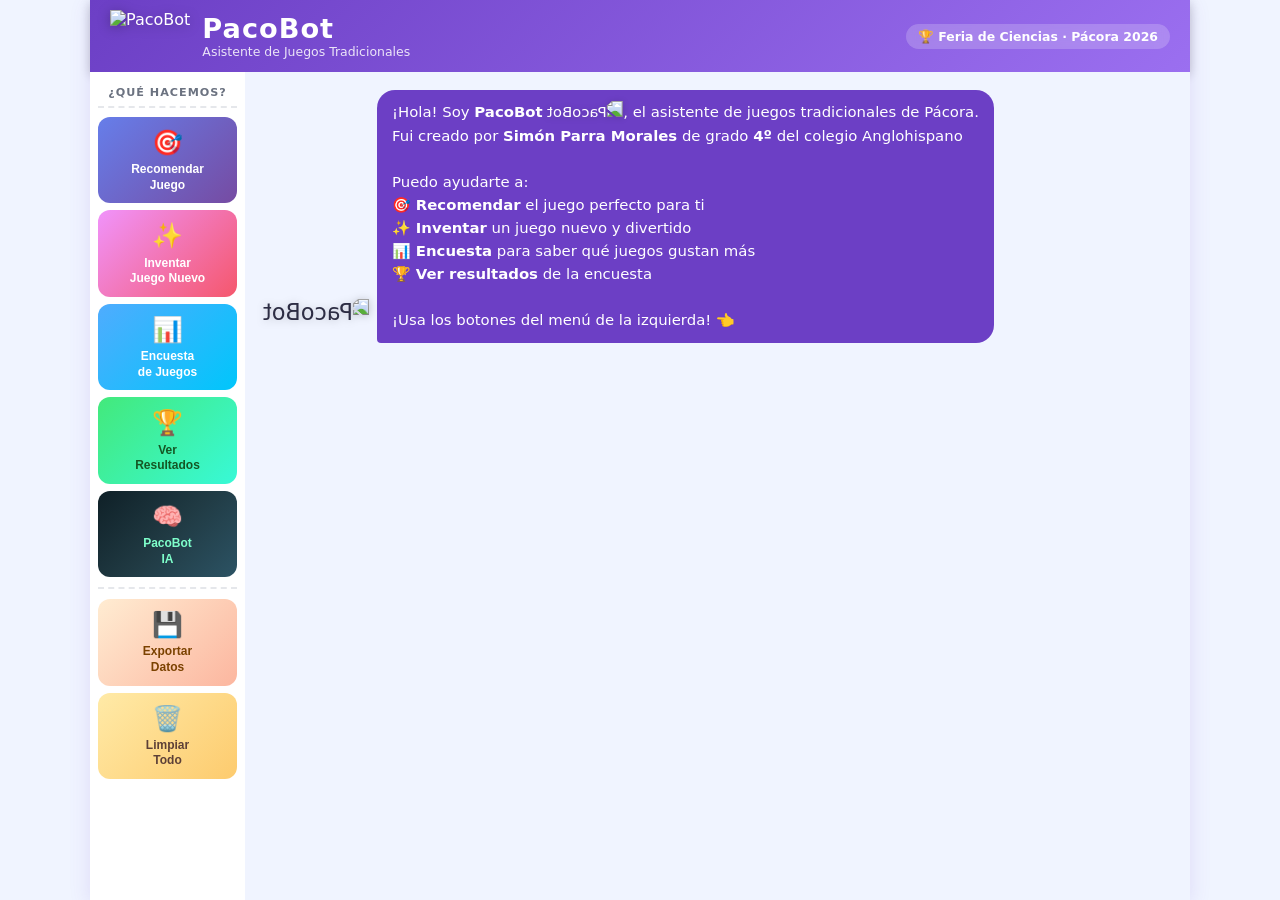
==== index.html @ 0f8eccf7 "Update PacoBot avatar and inline mascot images for enhanced visual appeal" ====
<!DOCTYPE html>
<html lang="es">
<head>
  <meta charset="UTF-8">
  <meta name="viewport" content="width=device-width, initial-scale=1.0">
  <title>PacoBot 🤖 — Juegos Tradicionales de Pácora</title>
  <link rel="stylesheet" href="style.css">
</head>
<body>

<div id="app">

  <!-- ── Header ──────────────────────────────────────────────── -->
  <header class="app-header">
    <div class="header-left">
      <img src="pacobot-mascot.png" class="bot-icon" alt="PacoBot">
      <div>
        <h1>PacoBot</h1>
        <p>Asistente de Juegos Tradicionales</p>
      </div>
    </div>
    <span class="header-badge">🏆 Feria de Ciencias · Pácora 2026</span>
  </header>

  <!-- ── Main layout ─────────────────────────────────────────── -->
  <div class="main-layout">

    <!-- ── Sidebar ─────────────────────────────────────────────── -->
    <aside class="sidebar">
      <h2>¿Qué hacemos?</h2>

      <button class="action-btn btn-rec" onclick="App.startRecommender()">
        <span class="btn-icon">🎯</span>
        <span class="btn-label">Recomendar&#10;Juego</span>
      </button>

      <button class="action-btn btn-gen" onclick="App.startGenerator()">
        <span class="btn-icon">✨</span>
        <span class="btn-label">Inventar&#10;Juego Nuevo</span>
      </button>

      <button class="action-btn btn-survey" onclick="App.startSurvey()">
        <span class="btn-icon">📊</span>
        <span class="btn-label">Encuesta&#10;de Juegos</span>
      </button>

      <button class="action-btn btn-res" onclick="App.showResults()">
        <span class="btn-icon">🏆</span>
        <span class="btn-label">Ver&#10;Resultados</span>
      </button>

      <button class="action-btn btn-ia" onclick="App.startIA()">
        <span class="btn-icon">🧠</span>
        <span class="btn-label">PacoBot&#10;IA</span>
      </button>

      <div class="sb-divider"></div>

      <button class="action-btn btn-exp" onclick="App.exportData()">
        <span class="btn-icon">💾</span>
        <span class="btn-label">Exportar&#10;Datos</span>
      </button>

      <button class="action-btn btn-clear" onclick="App.confirmClear()">
        <span class="btn-icon">🗑️</span>
        <span class="btn-label">Limpiar&#10;Todo</span>
      </button>
    </aside>

    <!-- ── Chat ─────────────────────────────────────────────────── -->
    <main class="chat-container">
      <div id="chat-messages"></div>
      <div id="quick-options"></div>
      <div id="input-form" class="hidden">
        <input type="text" id="text-input" placeholder="Escribe tu respuesta..." autocomplete="off">
        <button class="send-btn" onclick="App.submitTextInput()">📤 Enviar</button>
      </div>
    </main>

  </div><!-- end main-layout -->
</div><!-- end app -->

<!-- ── Modal: Clave API de Groq ─────────────────────────────── -->
<div id="ia-modal" class="modal hidden">
  <div class="modal-box">
    <h2>🧠 PacoBot IA</h2>
    <p class="ia-modal-desc">
      Para usar la IA necesitas una clave <strong>gratuita</strong> de Groq.<br>
      Se guarda solo en tu dispositivo, nunca en internet.
    </p>
    <ol class="ia-steps">
      <li>Entra a <strong>console.groq.com</strong></li>
      <li>Crea una cuenta gratis (con Google o correo)</li>
      <li>Ve a <em>API Keys → Create API Key</em></li>
      <li>Copia la clave y pégala abajo</li>
    </ol>
    <div class="form-group" style="margin-top:14px">
      <label>🔑 Tu clave de Groq (empieza con gsk_…)</label>
      <input type="password" id="ia-key-input" placeholder="gsk_xxxxxxxxxxxxxxxxxxxx"
             style="width:100%;padding:10px 13px;border:2px solid var(--border);border-radius:10px;font-size:0.95rem;outline:none;margin-top:4px">
      <p id="ia-key-error" style="color:var(--danger);font-size:0.8rem;margin-top:4px;min-height:18px"></p>
    </div>
    <div class="modal-btns">
      <button class="btn-do"     onclick="App.saveAPIKey()">✅ Guardar y continuar</button>
      <button class="btn-cancel" onclick="App.closeIAModal()">Cancelar</button>
    </div>
    <p class="ia-modal-note">¿Ya tienes una clave guardada?
      <button onclick="App.clearAPIKey()" style="background:none;border:none;color:var(--danger);cursor:pointer;font-size:0.8rem;text-decoration:underline">
        Borrarla
      </button>
    </p>
  </div>
</div>

<!-- ── Modal: Generador de juegos ───────────────────────────── -->
<div id="gen-modal" class="modal hidden">
  <div class="modal-box">
    <h2>✨ Inventor de Juegos</h2>

    <div class="form-group">
      <label>👥 ¿Cuántos jugadores?</label>
      <select id="gen-players">
        <option value="2">2 jugadores</option>
        <option value="3">3 jugadores</option>
        <option value="4" selected>4–5 jugadores</option>
        <option value="6">6–8 jugadores</option>
        <option value="10">9 o más jugadores</option>
      </select>
    </div>

    <div class="form-group">
      <label>🎒 ¿Qué materiales hay?</label>
      <select id="gen-material">
        <option value="none">Nada (solo el cuerpo)</option>
        <option value="ball">Una pelota</option>
        <option value="rope">Una cuerda</option>
        <option value="chalk">Tiza</option>
        <option value="mixed">Varios objetos</option>
      </select>
    </div>

    <div class="form-group">
      <label>📍 ¿Dónde van a jugar?</label>
      <select id="gen-space">
        <option value="indoor">Dentro de casa</option>
        <option value="small">Patio pequeño</option>
        <option value="medium" selected>Patio mediano</option>
        <option value="large">Parque o cancha</option>
      </select>
    </div>

    <div class="modal-btns">
      <button class="btn-do"     onclick="App.generateGame()">🎲 ¡Inventar Juego!</button>
      <button class="btn-cancel" onclick="App.closeModal()">Cancelar</button>
    </div>
  </div>
</div>

<script src="db.js"></script>
<script src="app.js"></script>

</body>
</html>
---- style.css ----
/* style.css — PacoBot: diseño amigable para niños */

/* ── Reset & Variables ─────────────────────────────────────── */
*, *::before, *::after { box-sizing: border-box; margin: 0; padding: 0; }

:root {
  --purple:     #6c3fc5;
  --purple-lt:  #9b6ff0;
  --orange:     #f7941d;
  --green:      #27ae60;
  --danger:     #e74c3c;
  --bg:         #f0f4ff;
  --white:      #ffffff;
  --text:       #2d2d44;
  --text-muted: #6b7280;
  --border:     #e5e7eb;
  --shadow:     0 4px 20px rgba(108,63,197,.14);
  --radius:     16px;
}

body {
  font-family: 'Segoe UI', system-ui, -apple-system, sans-serif;
  background: var(--bg);
  color: var(--text);
  min-height: 100vh;
}

/* ── Layout principal ──────────────────────────────────────── */
#app {
  display: flex;
  flex-direction: column;
  height: 100vh;
  max-width: 1100px;
  margin: 0 auto;
  box-shadow: var(--shadow);
}

/* ── Header ────────────────────────────────────────────────── */
.app-header {
  background: linear-gradient(135deg, var(--purple) 0%, var(--purple-lt) 100%);
  color: #fff;
  padding: 10px 20px;
  display: flex;
  align-items: center;
  justify-content: space-between;
  flex-shrink: 0;
  box-shadow: 0 3px 10px rgba(0,0,0,.2);
}

.header-left { display: flex; align-items: center; gap: 12px; }

.bot-icon {
  height: 52px;
  width: auto;
  animation: float 3s ease-in-out infinite;
  display: block;
  filter: drop-shadow(0 2px 6px rgba(0,0,0,.25));
}
@keyframes float {
  0%, 100% { transform: translateY(0); }
  50%       { transform: translateY(-6px); }
}

.app-header h1  { font-size: 1.7rem; font-weight: 800; letter-spacing: 1px; }
.app-header p   { font-size: 0.78rem; opacity: .85; }

.header-badge {
  background: rgba(255,255,255,.2);
  padding: 5px 12px;
  border-radius: 20px;
  font-size: 0.78rem;
  font-weight: 600;
  backdrop-filter: blur(4px);
}

/* ── Main layout ───────────────────────────────────────────── */
.main-layout {
  display: flex;
  flex: 1;
  overflow: hidden;
}

/* ── Sidebar ───────────────────────────────────────────────── */
.sidebar {
  width: 155px;
  min-width: 155px;
  background: #fff;
  padding: 14px 8px;
  display: flex;
  flex-direction: column;
  gap: 7px;
  box-shadow: 2px 0 8px rgba(0,0,0,.06);
  overflow-y: auto;
  flex-shrink: 0;
}

.sidebar h2 {
  font-size: 0.7rem;
  text-transform: uppercase;
  letter-spacing: 1px;
  color: var(--text-muted);
  text-align: center;
  padding-bottom: 7px;
  border-bottom: 2px dashed var(--border);
  margin-bottom: 2px;
}

.sb-divider { border-top: 2px dashed var(--border); margin: 3px 0; }

.action-btn {
  width: 100%;
  padding: 10px 5px;
  border: none;
  border-radius: 12px;
  cursor: pointer;
  font-weight: 700;
  font-size: 0.75rem;
  display: flex;
  flex-direction: column;
  align-items: center;
  gap: 3px;
  transition: transform .15s, box-shadow .15s, filter .15s;
  text-align: center;
  line-height: 1.3;
  color: #fff;
}
.action-btn:hover  { transform: translateY(-2px); box-shadow: 0 5px 14px rgba(0,0,0,.18); filter: brightness(1.06); }
.action-btn:active { transform: translateY(0); }

.btn-icon  { font-size: 1.55rem; }
.btn-label { white-space: pre-line; }

.btn-rec    { background: linear-gradient(135deg, #667eea, #764ba2); }
.btn-gen    { background: linear-gradient(135deg, #f093fb, #f5576c); }
.btn-survey { background: linear-gradient(135deg, #4facfe, #00c6fb); }
.btn-res    { background: linear-gradient(135deg, #43e97b, #38f9d7); color: #155724; }
.btn-ia     { background: linear-gradient(135deg, #0f2027, #203a43, #2c5364); color: #7fffcb; }
.btn-exp    { background: linear-gradient(135deg, #ffecd2, #fcb69f); color: #7b4200; }
.btn-clear  { background: linear-gradient(135deg, #ffeaa7, #fdcb6e); color: #5d4037; }

/* ── Chat container ─────────────────────────────────────────── */
.chat-container {
  flex: 1;
  display: flex;
  flex-direction: column;
  overflow: hidden;
  background: var(--bg);
}

#chat-messages {
  flex: 1;
  overflow-y: auto;
  padding: 18px 18px 8px;
  display: flex;
  flex-direction: column;
  gap: 10px;
  scroll-behavior: smooth;
}

/* ── Mensajes ───────────────────────────────────────────────── */
.message {
  display: flex;
  align-items: flex-end;
  gap: 8px;
  max-width: 88%;
  animation: slideUp .3s ease;
}
@keyframes slideUp {
  from { opacity: 0; transform: translateY(10px); }
  to   { opacity: 1; transform: translateY(0); }
}

.message.bot  { align-self: flex-start; }
.message.user { align-self: flex-end; flex-direction: row-reverse; }

.msg-avatar {
  font-size: 1.4rem; /* fallback emoji */
  min-width: 36px;
}

/* Mascota en avatar de chat — espejo para que mire los mensajes */
img.bot-avatar {
  height: 44px;
  width: auto;
  transform: scaleX(-1);        /* espejo horizontal */
  filter: drop-shadow(0 1px 4px rgba(0,0,0,.2));
  align-self: flex-end;         /* ancla en la base del bubble */
  flex-shrink: 0;
}

/* Mascota inline dentro del texto del bubble */
.inline-mascot {
  height: 1.6em;
  width: auto;
  vertical-align: middle;
  transform: scaleX(-1);
  filter: drop-shadow(0 1px 3px rgba(0,0,0,.15));
}

.msg-bubble {
  padding: 11px 15px;
  border-radius: 18px;
  line-height: 1.55;
  font-size: 0.93rem;
}

.message.bot  .msg-bubble { background: var(--purple); color: #fff; border-bottom-left-radius: 4px; }
.message.user .msg-bubble { background: var(--orange);  color: #fff; border-bottom-right-radius: 4px; }

/* tarjeta de resultado */
.result-card .msg-bubble {
  background: #fff !important;
  color: var(--text) !important;
  border: 2.5px solid var(--purple);
  box-shadow: var(--shadow);
  padding: 14px 16px;
  max-width: 480px;
}

/* ── Typing dots ────────────────────────────────────────────── */
.dots { display: flex; gap: 4px; padding: 2px 0; }
.dots span {
  width: 7px; height: 7px;
  background: rgba(255,255,255,.75);
  border-radius: 50%;
  animation: bounce 1.3s ease-in-out infinite;
}
.dots span:nth-child(2) { animation-delay: .2s; }
.dots span:nth-child(3) { animation-delay: .4s; }
@keyframes bounce {
  0%, 100% { transform: translateY(0); opacity: .5; }
  50%       { transform: translateY(-6px); opacity: 1; }
}

/* ── Quick options ──────────────────────────────────────────── */
#quick-options {
  display: flex;
  flex-wrap: wrap;
  gap: 7px;
  padding: 6px 18px 10px;
}

.option-btn {
  padding: 9px 15px;
  background: #fff;
  border: 2px solid var(--purple);
  border-radius: 25px;
  color: var(--purple);
  font-weight: 700;
  font-size: 0.88rem;
  cursor: pointer;
  transition: all .18s;
}
.option-btn:hover {
  background: var(--purple);
  color: #fff;
  transform: translateY(-2px);
  box-shadow: 0 4px 12px rgba(108,63,197,.3);
}

/* ── Input form ─────────────────────────────────────────────── */
#input-form {
  display: flex;
  gap: 8px;
  padding: 10px 18px 12px;
  background: #fff;
  border-top: 2px solid var(--border);
}
#input-form.hidden { display: none; }

#text-input {
  flex: 1;
  padding: 11px 16px;
  border: 2px solid var(--border);
  border-radius: 25px;
  font-size: 0.95rem;
  outline: none;
  transition: border-color .2s;
}
#text-input:focus { border-color: var(--purple); }

.send-btn {
  padding: 11px 18px;
  background: var(--purple);
  color: #fff;
  border: none;
  border-radius: 25px;
  font-size: 0.88rem;
  font-weight: 700;
  cursor: pointer;
  transition: all .18s;
  white-space: nowrap;
}
.send-btn:hover { background: var(--purple-lt); transform: translateY(-2px); }

/* ── Modal generador ────────────────────────────────────────── */
.modal {
  position: fixed;
  inset: 0;
  background: rgba(0,0,0,.5);
  display: flex;
  align-items: center;
  justify-content: center;
  z-index: 200;
  animation: fadeIn .2s ease;
}
.modal.hidden { display: none; }
@keyframes fadeIn { from { opacity: 0; } to { opacity: 1; } }

.modal-box {
  background: #fff;
  border-radius: 20px;
  padding: 26px;
  width: 90%;
  max-width: 420px;
  box-shadow: 0 20px 60px rgba(0,0,0,.3);
  animation: scaleIn .25s ease;
}
@keyframes scaleIn {
  from { transform: scale(.9); opacity: 0; }
  to   { transform: scale(1);  opacity: 1; }
}

.modal-box h2 { color: var(--purple); font-size: 1.35rem; margin-bottom: 18px; }

.form-group { margin-bottom: 14px; }
.form-group label {
  display: block;
  font-weight: 600;
  font-size: 0.9rem;
  margin-bottom: 5px;
}
.form-group select {
  width: 100%;
  padding: 9px 13px;
  border: 2px solid var(--border);
  border-radius: 10px;
  font-size: 0.95rem;
  outline: none;
  cursor: pointer;
  background: #f9fafb;
  transition: border-color .2s;
}
.form-group select:focus { border-color: var(--purple); }

.modal-btns { display: flex; gap: 10px; margin-top: 18px; }

.btn-do {
  flex: 1;
  padding: 12px;
  background: linear-gradient(135deg, var(--purple), var(--purple-lt));
  color: #fff;
  border: none;
  border-radius: 12px;
  font-size: 1rem;
  font-weight: 700;
  cursor: pointer;
  transition: all .18s;
}
.btn-do:hover { transform: translateY(-2px); box-shadow: 0 6px 20px rgba(108,63,197,.4); }

.btn-cancel {
  padding: 12px 18px;
  background: #f3f4f6;
  border: none;
  border-radius: 12px;
  font-size: 0.95rem;
  cursor: pointer;
  transition: background .18s;
}
.btn-cancel:hover { background: var(--border); }

/* ── Modal API key: estilos extras ─────────────────────────── */
.ia-modal-desc {
  font-size: 0.88rem;
  color: var(--text-muted);
  margin-bottom: 12px;
  line-height: 1.5;
}
.ia-steps {
  font-size: 0.85rem;
  padding-left: 18px;
  display: flex;
  flex-direction: column;
  gap: 4px;
  background: #f8f9ff;
  border-radius: 10px;
  padding: 10px 10px 10px 28px;
  border-left: 3px solid var(--purple);
}
.ia-modal-note {
  margin-top: 12px;
  font-size: 0.78rem;
  color: var(--text-muted);
  text-align: center;
}

/* ── Tarjeta: recomendación ─────────────────────────────────── */
.result-inner { padding: 4px; }
.result-inner h3 { color: var(--purple); font-size: 1.1rem; margin-bottom: 8px; line-height: 1.35; }
.game-emoji-big { font-size: 2.8rem; text-align: center; display: block; margin-bottom: 6px; }
.result-inner p  { font-size: 0.88rem; margin: 6px 0; line-height: 1.5; }
.detail-row {
  display: flex; gap: 6px; align-items: flex-start;
  padding: 4px 0; border-bottom: 1px solid #f0f0f0;
  font-size: 0.85rem;
}
.why-text { margin-top: 8px !important; font-size: 0.86rem !important; color: #555; }

/* ── Tarjeta: juego generado ────────────────────────────────── */
.gen-card {
  background: linear-gradient(135deg, #fff9e6, #fff3cc);
  border: 2px solid var(--orange);
  border-radius: 14px;
  padding: 14px;
}
.gen-title { font-size: 1.1rem; font-weight: 800; color: #c65d00; margin-bottom: 4px; }
.gen-meta  { font-size: 0.78rem; color: #777; margin-bottom: 8px; }
.gen-obj   { font-size: 0.85rem; margin-bottom: 8px; }
.gen-rules-label { font-size: 0.85rem; margin-bottom: 6px; }
.rule-step {
  display: flex; gap: 8px; align-items: flex-start;
  margin: 5px 0; font-size: 0.84rem;
}
.rule-num {
  min-width: 22px; height: 22px;
  background: var(--orange); color: #fff;
  border-radius: 50%;
  display: flex; align-items: center; justify-content: center;
  font-weight: 700; font-size: 0.75rem; flex-shrink: 0;
}
.gen-footer { margin-top: 10px; font-size: 0.78rem; color: #888; font-style: italic; text-align: center; }

/* ── Resultados de encuesta ─────────────────────────────────── */
.survey-res { font-size: 0.88rem; }
.res-title  { font-size: 1rem; font-weight: 800; color: var(--purple); margin-bottom: 2px; }
.res-sub    { font-size: 0.78rem; color: var(--text-muted); margin-bottom: 8px; }
.popular    { background: #fef9c3; border-radius: 8px; padding: 6px 10px; margin-bottom: 10px; font-size: 0.88rem; }
.res-section { margin: 8px 0 5px; font-size: 0.85rem; }

.bar-row    { display: flex; align-items: center; gap: 6px; margin: 4px 0; }
.bar-label  { min-width: 140px; font-size: 0.78rem; font-weight: 600; flex-shrink: 0; }
.bar-track  { flex: 1; background: #f0f0f0; border-radius: 8px; height: 20px; overflow: hidden; }
.bar-fill   {
  height: 100%;
  background: linear-gradient(90deg, var(--purple), var(--purple-lt));
  border-radius: 8px;
  min-width: 24px;
  display: flex; align-items: center; justify-content: flex-end;
  padding-right: 6px;
  color: #fff; font-size: 0.73rem; font-weight: 700;
  transition: width .5s ease;
}

.word-cloud { display: flex; flex-wrap: wrap; gap: 6px; margin-top: 6px; }
.wtag {
  padding: 4px 10px;
  border-radius: 20px;
  font-weight: 700;
  font-size: 0.82rem;
  color: #fff;
}
.wtag.r1 { background: var(--orange); font-size: 1rem; }
.wtag.r2 { background: var(--purple); font-size: 0.9rem; }
.wtag.r3 { background: var(--green); }

/* ── Scrollbar ──────────────────────────────────────────────── */
#chat-messages::-webkit-scrollbar { width: 5px; }
#chat-messages::-webkit-scrollbar-track { background: transparent; }
#chat-messages::-webkit-scrollbar-thumb { background: #c4b5f5; border-radius: 5px; }

/* ════════════════════════════════════════════════════════════
   MÓVIL  ≤ 640px
   El sidebar lateral se transforma en barra de nav inferior
   ════════════════════════════════════════════════════════════ */
@media (max-width: 640px) {

  /* Viewport dinámico: respeta la barra del navegador en iPhone */
  #app { height: 100dvh; }

  /* ── Header compacto ── */
  .app-header   { padding: 8px 14px; }
  .bot-icon     { height: 38px; }
  .app-header h1 { font-size: 1.25rem; }
  .app-header p  { display: none; }
  .header-badge  { font-size: 0.65rem; padding: 4px 8px; white-space: nowrap; }

  /* ── Layout: columna invertida (chat arriba, nav abajo) ── */
  .main-layout {
    flex-direction: column-reverse;  /* nav queda al fondo */
  }

  /* ── Sidebar → barra de nav inferior ── */
  .sidebar {
    width: 100%;
    min-width: unset;
    height: auto;
    flex-direction: row;
    overflow-x: auto;
    overflow-y: hidden;
    padding: 8px 10px calc(8px + env(safe-area-inset-bottom));  /* iPhone home bar */
    gap: 7px;
    box-shadow: 0 -3px 12px rgba(0,0,0,.1);
    border-top: 1px solid var(--border);
    /* quita el scroll horizontal visible */
    scrollbar-width: none;
  }
  .sidebar::-webkit-scrollbar { display: none; }

  /* Ocultar título y divisor en móvil */
  .sidebar h2  { display: none; }
  .sb-divider  { width: 1px; min-width: 1px; height: 40px; background: var(--border); margin: 0 2px; }

  /* Botones de nav: compactos pero tocables (mínimo 44px) */
  .action-btn {
    min-width: 62px;
    max-width: 72px;
    padding: 8px 4px 6px;
    font-size: 0.62rem;
    border-radius: 12px;
    flex-shrink: 0;
    flex: 1;
  }
  .btn-icon  { font-size: 1.4rem; }
  .btn-label { white-space: pre-line; }

  /* ── Chat: ocupa todo el ancho ── */
  .chat-container { flex: 1; min-height: 0; }

  #chat-messages { padding: 12px 12px 6px; }

  /* Mensajes más anchos en pantalla pequeña */
  .message          { max-width: 96%; }
  .msg-avatar       { font-size: 1.2rem; min-width: 26px; }
  img.bot-avatar    { height: 34px; }
  .msg-bubble       { font-size: 0.9rem; padding: 10px 13px; }

  /* Tarjeta resultado: sin límite de ancho */
  .result-card .msg-bubble { max-width: none; }

  /* ── Opciones de respuesta: más grandes para dedos ── */
  #quick-options { padding: 6px 12px 8px; gap: 8px; }
  .option-btn    { padding: 11px 14px; font-size: 0.9rem; min-height: 44px; }

  /* ── Input: font-size 16px evita el zoom automático de iOS ── */
  #input-form  { padding: 8px 12px 10px; }
  #text-input  { font-size: 1rem; padding: 10px 14px; }
  .send-btn    { padding: 10px 14px; font-size: 0.85rem; }

  /* ── Modal: casi pantalla completa ── */
  .modal { align-items: flex-end; }   /* sube desde abajo */
  .modal-box {
    width: 100%;
    max-width: 100%;
    border-radius: 20px 20px 0 0;
    padding: 22px 18px calc(18px + env(safe-area-inset-bottom));
    animation: slideUp .3s ease;
  }
  @keyframes slideUp {
    from { transform: translateY(100%); opacity: 0; }
    to   { transform: translateY(0);    opacity: 1; }
  }

  /* ── Barras de encuesta: etiqueta más corta ── */
  .bar-label { min-width: 105px; font-size: 0.72rem; }

  /* ── Tarjeta generador: padding reducido ── */
  .gen-card { padding: 12px; }
  .rule-step { font-size: 0.82rem; }
}
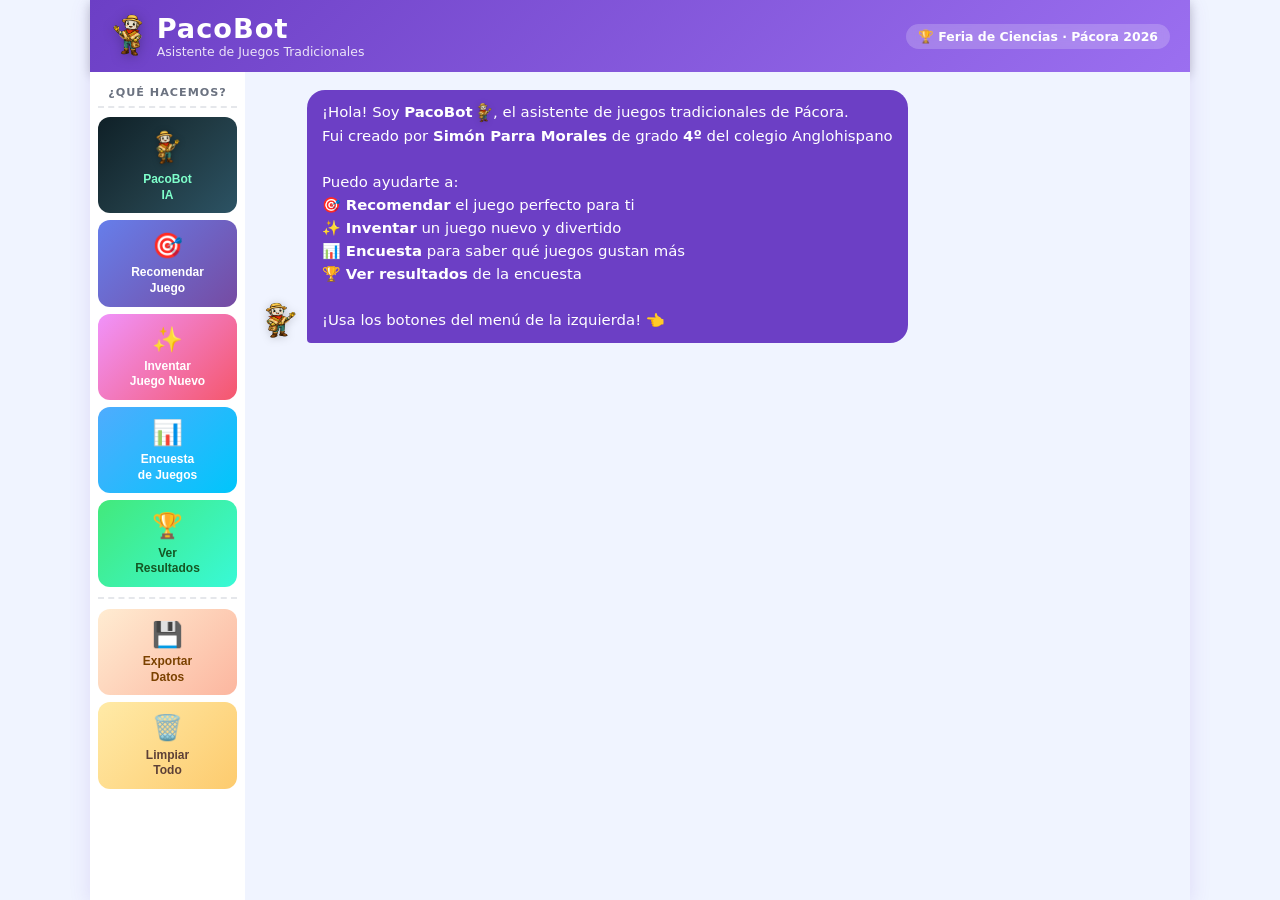
==== commit 0f0cf645: "Add PacoBot IA button with updated styling and image" ====
--- a/index.html
+++ b/index.html
@@ -29,6 +29,11 @@
     <aside class="sidebar">
       <h2>¿Qué hacemos?</h2>
 
+      <button class="action-btn btn-ia" onclick="App.startIA()">
+        <img src="pacobot-mascot.png" class="btn-ia-img" alt="PacoBot">
+        <span class="btn-label">PacoBot&#10;IA</span>
+      </button>
+
       <button class="action-btn btn-rec" onclick="App.startRecommender()">
         <span class="btn-icon">🎯</span>
         <span class="btn-label">Recomendar&#10;Juego</span>
@@ -47,11 +52,6 @@
       <button class="action-btn btn-res" onclick="App.showResults()">
         <span class="btn-icon">🏆</span>
         <span class="btn-label">Ver&#10;Resultados</span>
-      </button>
-
-      <button class="action-btn btn-ia" onclick="App.startIA()">
-        <span class="btn-icon">🧠</span>
-        <span class="btn-label">PacoBot&#10;IA</span>
       </button>
 
       <div class="sb-divider"></div>
--- a/style.css
+++ b/style.css
@@ -135,6 +135,13 @@
 .btn-survey { background: linear-gradient(135deg, #4facfe, #00c6fb); }
 .btn-res    { background: linear-gradient(135deg, #43e97b, #38f9d7); color: #155724; }
 .btn-ia     { background: linear-gradient(135deg, #0f2027, #203a43, #2c5364); color: #7fffcb; }
+
+.btn-ia-img {
+  height: 42px;
+  width: auto;
+  transform: scaleX(-1);
+  filter: drop-shadow(0 1px 3px rgba(0,0,0,.3));
+}
 .btn-exp    { background: linear-gradient(135deg, #ffecd2, #fcb69f); color: #7b4200; }
 .btn-clear  { background: linear-gradient(135deg, #ffeaa7, #fdcb6e); color: #5d4037; }
 
@@ -533,6 +540,7 @@
   .message          { max-width: 96%; }
   .msg-avatar       { font-size: 1.2rem; min-width: 26px; }
   img.bot-avatar    { height: 34px; }
+  .btn-ia-img       { height: 32px; }
   .msg-bubble       { font-size: 0.9rem; padding: 10px 13px; }
 
   /* Tarjeta resultado: sin límite de ancho */
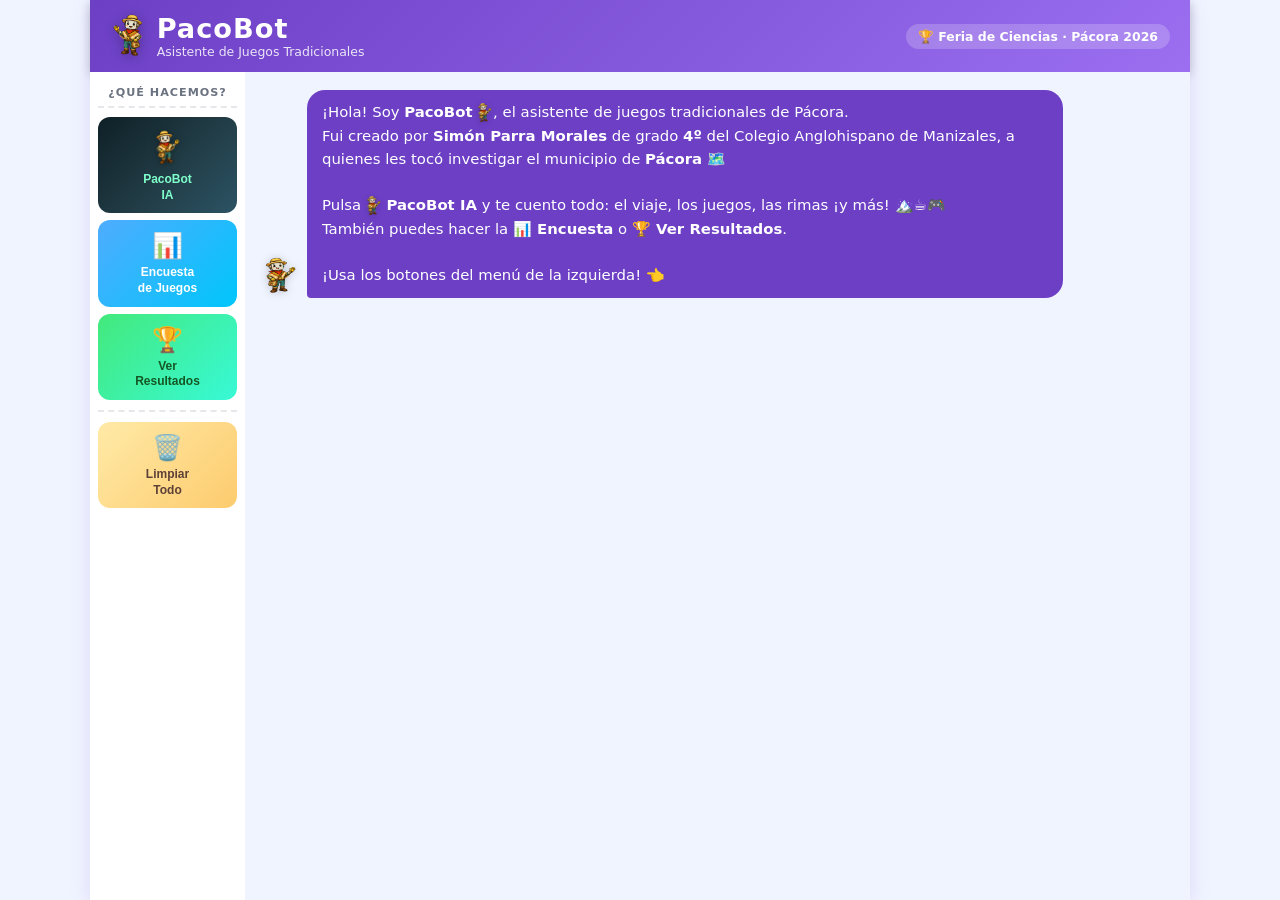
==== commit 897bb0c7: "Refactor PacoBot IA interactions and improve user prompts for clarity and engagement" ====
--- a/index.html
+++ b/index.html
@@ -34,16 +34,6 @@
         <span class="btn-label">PacoBot&#10;IA</span>
       </button>
 
-      <button class="action-btn btn-rec" onclick="App.startRecommender()">
-        <span class="btn-icon">🎯</span>
-        <span class="btn-label">Recomendar&#10;Juego</span>
-      </button>
-
-      <button class="action-btn btn-gen" onclick="App.startGenerator()">
-        <span class="btn-icon">✨</span>
-        <span class="btn-label">Inventar&#10;Juego Nuevo</span>
-      </button>
-
       <button class="action-btn btn-survey" onclick="App.startSurvey()">
         <span class="btn-icon">📊</span>
         <span class="btn-label">Encuesta&#10;de Juegos</span>
@@ -55,11 +45,6 @@
       </button>
 
       <div class="sb-divider"></div>
-
-      <button class="action-btn btn-exp" onclick="App.exportData()">
-        <span class="btn-icon">💾</span>
-        <span class="btn-label">Exportar&#10;Datos</span>
-      </button>
 
       <button class="action-btn btn-clear" onclick="App.confirmClear()">
         <span class="btn-icon">🗑️</span>
@@ -79,38 +64,6 @@
 
   </div><!-- end main-layout -->
 </div><!-- end app -->
-
-<!-- ── Modal: Clave API de Groq ─────────────────────────────── -->
-<div id="ia-modal" class="modal hidden">
-  <div class="modal-box">
-    <h2>🧠 PacoBot IA</h2>
-    <p class="ia-modal-desc">
-      Para usar la IA necesitas una clave <strong>gratuita</strong> de Groq.<br>
-      Se guarda solo en tu dispositivo, nunca en internet.
-    </p>
-    <ol class="ia-steps">
-      <li>Entra a <strong>console.groq.com</strong></li>
-      <li>Crea una cuenta gratis (con Google o correo)</li>
-      <li>Ve a <em>API Keys → Create API Key</em></li>
-      <li>Copia la clave y pégala abajo</li>
-    </ol>
-    <div class="form-group" style="margin-top:14px">
-      <label>🔑 Tu clave de Groq (empieza con gsk_…)</label>
-      <input type="password" id="ia-key-input" placeholder="gsk_xxxxxxxxxxxxxxxxxxxx"
-             style="width:100%;padding:10px 13px;border:2px solid var(--border);border-radius:10px;font-size:0.95rem;outline:none;margin-top:4px">
-      <p id="ia-key-error" style="color:var(--danger);font-size:0.8rem;margin-top:4px;min-height:18px"></p>
-    </div>
-    <div class="modal-btns">
-      <button class="btn-do"     onclick="App.saveAPIKey()">✅ Guardar y continuar</button>
-      <button class="btn-cancel" onclick="App.closeIAModal()">Cancelar</button>
-    </div>
-    <p class="ia-modal-note">¿Ya tienes una clave guardada?
-      <button onclick="App.clearAPIKey()" style="background:none;border:none;color:var(--danger);cursor:pointer;font-size:0.8rem;text-decoration:underline">
-        Borrarla
-      </button>
-    </p>
-  </div>
-</div>
 
 <!-- ── Modal: Generador de juegos ───────────────────────────── -->
 <div id="gen-modal" class="modal hidden">
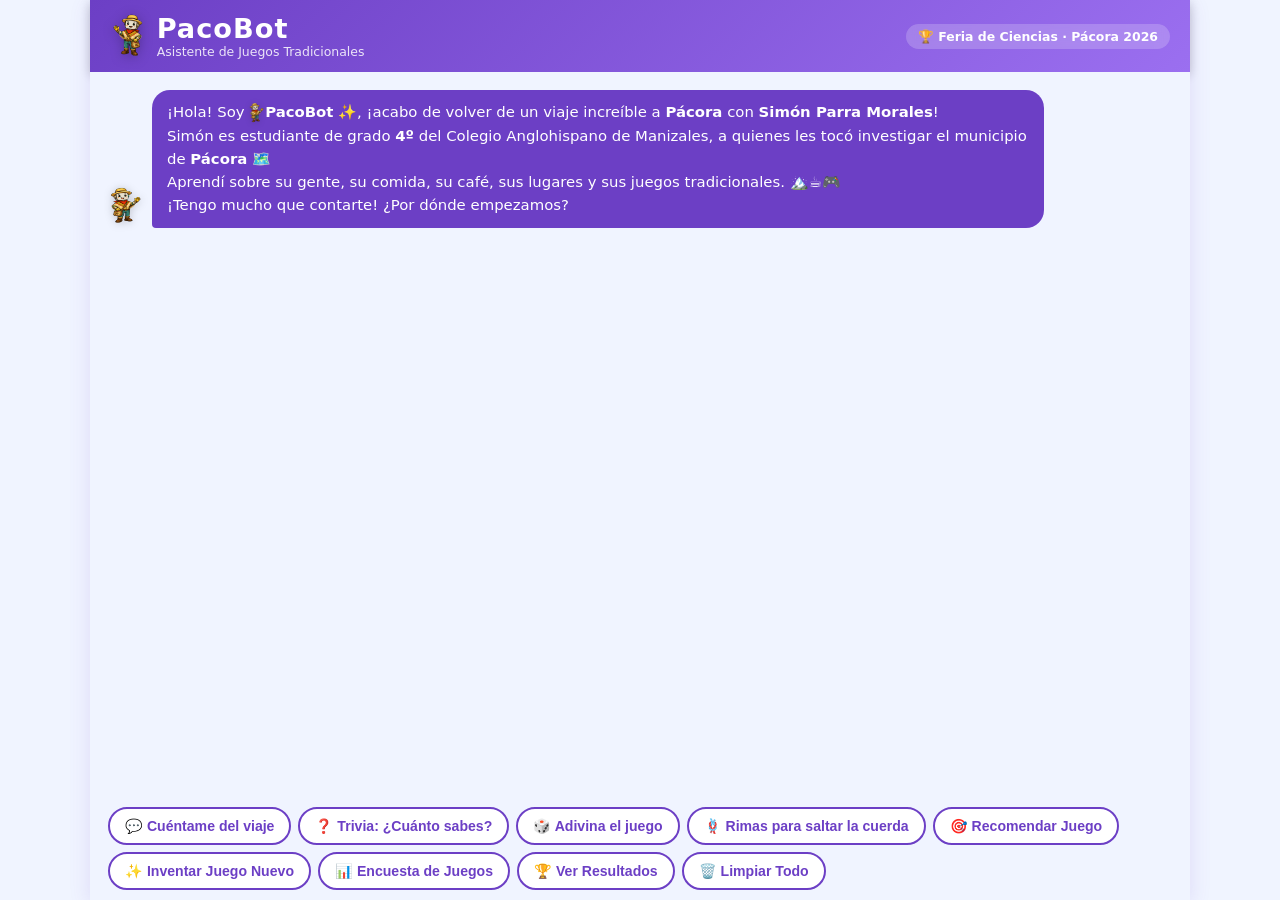
==== commit 837466fa: "Enhance user interaction prompts and streamline menu options for PacoBot IA" ====
--- a/index.html
+++ b/index.html
@@ -24,33 +24,6 @@
 
   <!-- ── Main layout ─────────────────────────────────────────── -->
   <div class="main-layout">
-
-    <!-- ── Sidebar ─────────────────────────────────────────────── -->
-    <aside class="sidebar">
-      <h2>¿Qué hacemos?</h2>
-
-      <button class="action-btn btn-ia" onclick="App.startIA()">
-        <img src="pacobot-mascot.png" class="btn-ia-img" alt="PacoBot">
-        <span class="btn-label">PacoBot&#10;IA</span>
-      </button>
-
-      <button class="action-btn btn-survey" onclick="App.startSurvey()">
-        <span class="btn-icon">📊</span>
-        <span class="btn-label">Encuesta&#10;de Juegos</span>
-      </button>
-
-      <button class="action-btn btn-res" onclick="App.showResults()">
-        <span class="btn-icon">🏆</span>
-        <span class="btn-label">Ver&#10;Resultados</span>
-      </button>
-
-      <div class="sb-divider"></div>
-
-      <button class="action-btn btn-clear" onclick="App.confirmClear()">
-        <span class="btn-icon">🗑️</span>
-        <span class="btn-label">Limpiar&#10;Todo</span>
-      </button>
-    </aside>
 
     <!-- ── Chat ─────────────────────────────────────────────────── -->
     <main class="chat-container">
--- a/style.css
+++ b/style.css
@@ -80,71 +80,6 @@
   overflow: hidden;
 }
 
-/* ── Sidebar ───────────────────────────────────────────────── */
-.sidebar {
-  width: 155px;
-  min-width: 155px;
-  background: #fff;
-  padding: 14px 8px;
-  display: flex;
-  flex-direction: column;
-  gap: 7px;
-  box-shadow: 2px 0 8px rgba(0,0,0,.06);
-  overflow-y: auto;
-  flex-shrink: 0;
-}
-
-.sidebar h2 {
-  font-size: 0.7rem;
-  text-transform: uppercase;
-  letter-spacing: 1px;
-  color: var(--text-muted);
-  text-align: center;
-  padding-bottom: 7px;
-  border-bottom: 2px dashed var(--border);
-  margin-bottom: 2px;
-}
-
-.sb-divider { border-top: 2px dashed var(--border); margin: 3px 0; }
-
-.action-btn {
-  width: 100%;
-  padding: 10px 5px;
-  border: none;
-  border-radius: 12px;
-  cursor: pointer;
-  font-weight: 700;
-  font-size: 0.75rem;
-  display: flex;
-  flex-direction: column;
-  align-items: center;
-  gap: 3px;
-  transition: transform .15s, box-shadow .15s, filter .15s;
-  text-align: center;
-  line-height: 1.3;
-  color: #fff;
-}
-.action-btn:hover  { transform: translateY(-2px); box-shadow: 0 5px 14px rgba(0,0,0,.18); filter: brightness(1.06); }
-.action-btn:active { transform: translateY(0); }
-
-.btn-icon  { font-size: 1.55rem; }
-.btn-label { white-space: pre-line; }
-
-.btn-rec    { background: linear-gradient(135deg, #667eea, #764ba2); }
-.btn-gen    { background: linear-gradient(135deg, #f093fb, #f5576c); }
-.btn-survey { background: linear-gradient(135deg, #4facfe, #00c6fb); }
-.btn-res    { background: linear-gradient(135deg, #43e97b, #38f9d7); color: #155724; }
-.btn-ia     { background: linear-gradient(135deg, #0f2027, #203a43, #2c5364); color: #7fffcb; }
-
-.btn-ia-img {
-  height: 42px;
-  width: auto;
-  transform: scaleX(-1);
-  filter: drop-shadow(0 1px 3px rgba(0,0,0,.3));
-}
-.btn-exp    { background: linear-gradient(135deg, #ffecd2, #fcb69f); color: #7b4200; }
-.btn-clear  { background: linear-gradient(135deg, #ffeaa7, #fdcb6e); color: #5d4037; }
-
 /* ── Chat container ─────────────────────────────────────────── */
 .chat-container {
   flex: 1;
@@ -376,31 +311,6 @@
   transition: background .18s;
 }
 .btn-cancel:hover { background: var(--border); }
-
-/* ── Modal API key: estilos extras ─────────────────────────── */
-.ia-modal-desc {
-  font-size: 0.88rem;
-  color: var(--text-muted);
-  margin-bottom: 12px;
-  line-height: 1.5;
-}
-.ia-steps {
-  font-size: 0.85rem;
-  padding-left: 18px;
-  display: flex;
-  flex-direction: column;
-  gap: 4px;
-  background: #f8f9ff;
-  border-radius: 10px;
-  padding: 10px 10px 10px 28px;
-  border-left: 3px solid var(--purple);
-}
-.ia-modal-note {
-  margin-top: 12px;
-  font-size: 0.78rem;
-  color: var(--text-muted);
-  text-align: center;
-}
 
 /* ── Tarjeta: recomendación ─────────────────────────────────── */
 .result-inner { padding: 4px; }
@@ -492,45 +402,6 @@
   .app-header p  { display: none; }
   .header-badge  { font-size: 0.65rem; padding: 4px 8px; white-space: nowrap; }
 
-  /* ── Layout: columna invertida (chat arriba, nav abajo) ── */
-  .main-layout {
-    flex-direction: column-reverse;  /* nav queda al fondo */
-  }
-
-  /* ── Sidebar → barra de nav inferior ── */
-  .sidebar {
-    width: 100%;
-    min-width: unset;
-    height: auto;
-    flex-direction: row;
-    overflow-x: auto;
-    overflow-y: hidden;
-    padding: 8px 10px calc(8px + env(safe-area-inset-bottom));  /* iPhone home bar */
-    gap: 7px;
-    box-shadow: 0 -3px 12px rgba(0,0,0,.1);
-    border-top: 1px solid var(--border);
-    /* quita el scroll horizontal visible */
-    scrollbar-width: none;
-  }
-  .sidebar::-webkit-scrollbar { display: none; }
-
-  /* Ocultar título y divisor en móvil */
-  .sidebar h2  { display: none; }
-  .sb-divider  { width: 1px; min-width: 1px; height: 40px; background: var(--border); margin: 0 2px; }
-
-  /* Botones de nav: compactos pero tocables (mínimo 44px) */
-  .action-btn {
-    min-width: 62px;
-    max-width: 72px;
-    padding: 8px 4px 6px;
-    font-size: 0.62rem;
-    border-radius: 12px;
-    flex-shrink: 0;
-    flex: 1;
-  }
-  .btn-icon  { font-size: 1.4rem; }
-  .btn-label { white-space: pre-line; }
-
   /* ── Chat: ocupa todo el ancho ── */
   .chat-container { flex: 1; min-height: 0; }
 
@@ -551,7 +422,7 @@
   .option-btn    { padding: 11px 14px; font-size: 0.9rem; min-height: 44px; }
 
   /* ── Input: font-size 16px evita el zoom automático de iOS ── */
-  #input-form  { padding: 8px 12px 10px; }
+  #input-form  { padding: 8px 12px calc(10px + env(safe-area-inset-bottom)); }
   #text-input  { font-size: 1rem; padding: 10px 14px; }
   .send-btn    { padding: 10px 14px; font-size: 0.85rem; }
 
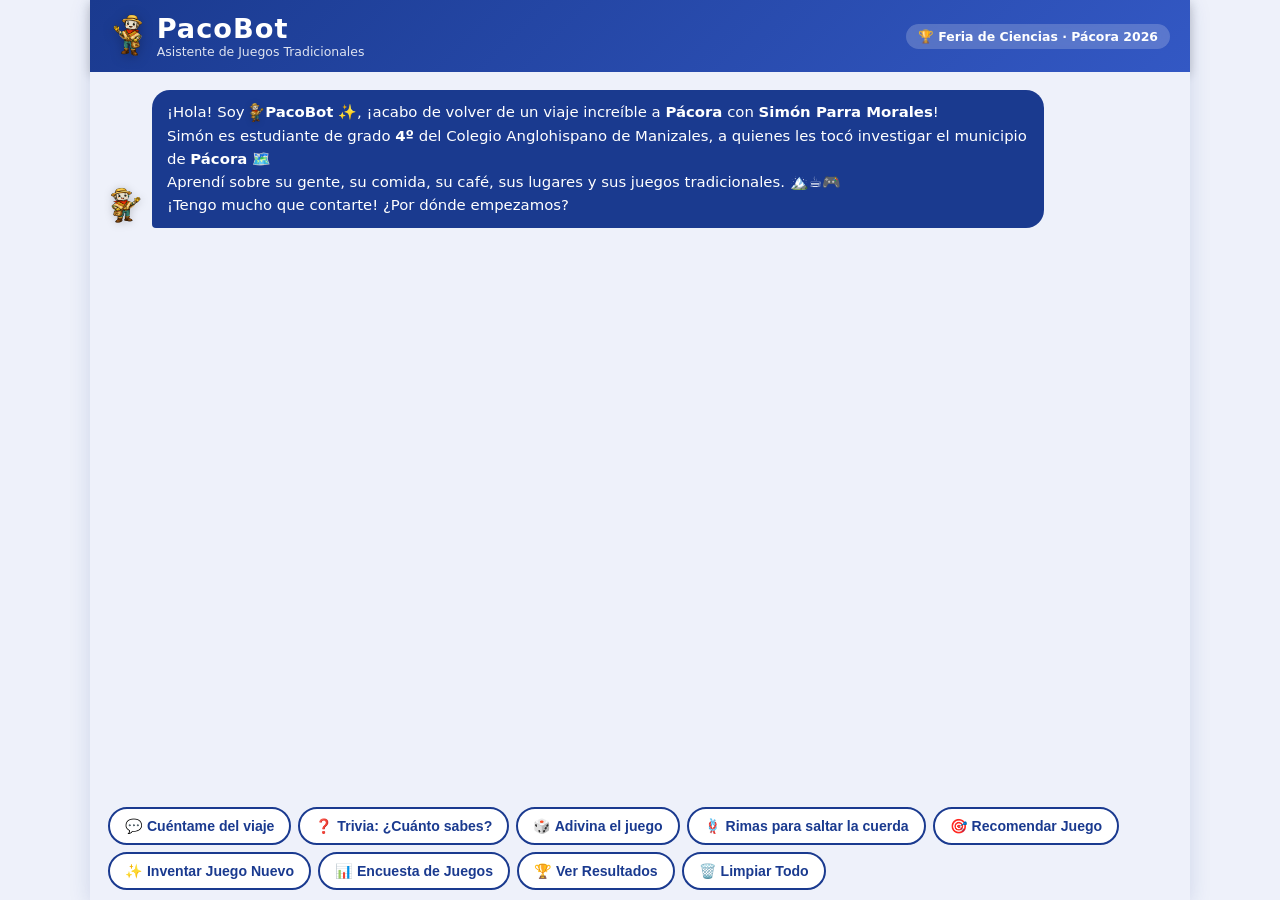
==== commit be767f88: "feat: add PWA support with manifest, service worker and app icons" ====
--- a/index.html
+++ b/index.html
@@ -3,7 +3,14 @@
 <head>
   <meta charset="UTF-8">
   <meta name="viewport" content="width=device-width, initial-scale=1.0">
-  <title>PacoBot 🤖 — Juegos Tradicionales de Pácora</title>
+  <title>PacoBot — Juegos Tradicionales de Pácora</title>
+  <meta name="theme-color" content="#1a3a8f">
+  <meta name="mobile-web-app-capable" content="yes">
+  <meta name="apple-mobile-web-app-capable" content="yes">
+  <meta name="apple-mobile-web-app-status-bar-style" content="black-translucent">
+  <meta name="apple-mobile-web-app-title" content="PacoBot">
+  <link rel="manifest" href="manifest.json">
+  <link rel="apple-touch-icon" href="icons/icon-180.png">
   <link rel="stylesheet" href="style.css">
 </head>
 <body>
@@ -37,6 +44,24 @@
 
   </div><!-- end main-layout -->
 </div><!-- end app -->
+
+<!-- ── Modal: Clave API de Groq ─────────────────────────────── -->
+<div id="ia-modal" class="modal hidden">
+  <div class="modal-box">
+    <h2>🔑 Clave de Groq</h2>
+    <p style="font-size:0.88rem;color:var(--text-muted);margin-bottom:14px;line-height:1.5">
+      Ingresa tu clave gratuita de Groq para activar PacoBot IA.<br>
+      Se guarda solo en este dispositivo.
+    </p>
+    <input type="password" id="ia-key-input" placeholder="gsk_xxxxxxxxxxxxxxxxxxxx"
+           style="width:100%;padding:10px 13px;border:2px solid var(--border);border-radius:10px;font-size:0.95rem;outline:none">
+    <p id="ia-key-error" style="color:var(--danger);font-size:0.8rem;margin-top:6px;min-height:18px"></p>
+    <div class="modal-btns" style="margin-top:10px">
+      <button class="btn-do"     onclick="App.saveAPIKey()">✅ Guardar y continuar</button>
+      <button class="btn-cancel" onclick="App.closeIAModal()">Cancelar</button>
+    </div>
+  </div>
+</div>
 
 <!-- ── Modal: Generador de juegos ───────────────────────────── -->
 <div id="gen-modal" class="modal hidden">
@@ -84,6 +109,11 @@
 
 <script src="db.js"></script>
 <script src="app.js"></script>
+<script>
+  if ('serviceWorker' in navigator) {
+    navigator.serviceWorker.register('/sw.js');
+  }
+</script>
 
 </body>
 </html>
--- a/style.css
+++ b/style.css
@@ -4,17 +4,19 @@
 *, *::before, *::after { box-sizing: border-box; margin: 0; padding: 0; }
 
 :root {
-  --purple:     #6c3fc5;
-  --purple-lt:  #9b6ff0;
-  --orange:     #f7941d;
+  /* ── Colores Colegio Internacional Anglohispano ── */
+  --purple:     #1a3a8f;   /* azul marino principal  */
+  --purple-lt:  #3358c4;   /* azul marino claro      */
+  --orange:     #cc0000;   /* rojo institucional     */
+  --gold:       #e8a000;   /* dorado acento          */
   --green:      #27ae60;
-  --danger:     #e74c3c;
-  --bg:         #f0f4ff;
+  --danger:     #cc0000;
+  --bg:         #eef1fa;   /* fondo azul muy suave   */
   --white:      #ffffff;
-  --text:       #2d2d44;
+  --text:       #1a237e;   /* texto azul marino      */
   --text-muted: #6b7280;
-  --border:     #e5e7eb;
-  --shadow:     0 4px 20px rgba(108,63,197,.14);
+  --border:     #d0d8f0;
+  --shadow:     0 4px 20px rgba(26,58,143,.15);
   --radius:     16px;
 }
 
@@ -299,7 +301,7 @@
   cursor: pointer;
   transition: all .18s;
 }
-.btn-do:hover { transform: translateY(-2px); box-shadow: 0 6px 20px rgba(108,63,197,.4); }
+.btn-do:hover { transform: translateY(-2px); box-shadow: 0 6px 20px rgba(26,58,143,.4); }
 
 .btn-cancel {
   padding: 12px 18px;
@@ -326,12 +328,12 @@
 
 /* ── Tarjeta: juego generado ────────────────────────────────── */
 .gen-card {
-  background: linear-gradient(135deg, #fff9e6, #fff3cc);
-  border: 2px solid var(--orange);
+  background: linear-gradient(135deg, #fffbe8, #fff3cc);
+  border: 2px solid var(--gold);
   border-radius: 14px;
   padding: 14px;
 }
-.gen-title { font-size: 1.1rem; font-weight: 800; color: #c65d00; margin-bottom: 4px; }
+.gen-title { font-size: 1.1rem; font-weight: 800; color: var(--gold); margin-bottom: 4px; }
 .gen-meta  { font-size: 0.78rem; color: #777; margin-bottom: 8px; }
 .gen-obj   { font-size: 0.85rem; margin-bottom: 8px; }
 .gen-rules-label { font-size: 0.85rem; margin-bottom: 6px; }
@@ -341,7 +343,7 @@
 }
 .rule-num {
   min-width: 22px; height: 22px;
-  background: var(--orange); color: #fff;
+  background: var(--gold); color: #fff;
   border-radius: 50%;
   display: flex; align-items: center; justify-content: center;
   font-weight: 700; font-size: 0.75rem; flex-shrink: 0;
@@ -352,7 +354,7 @@
 .survey-res { font-size: 0.88rem; }
 .res-title  { font-size: 1rem; font-weight: 800; color: var(--purple); margin-bottom: 2px; }
 .res-sub    { font-size: 0.78rem; color: var(--text-muted); margin-bottom: 8px; }
-.popular    { background: #fef9c3; border-radius: 8px; padding: 6px 10px; margin-bottom: 10px; font-size: 0.88rem; }
+.popular    { background: #fff4cc; border: 1px solid var(--gold); border-radius: 8px; padding: 6px 10px; margin-bottom: 10px; font-size: 0.88rem; }
 .res-section { margin: 8px 0 5px; font-size: 0.85rem; }
 
 .bar-row    { display: flex; align-items: center; gap: 6px; margin: 4px 0; }
@@ -377,14 +379,14 @@
   font-size: 0.82rem;
   color: #fff;
 }
-.wtag.r1 { background: var(--orange); font-size: 1rem; }
-.wtag.r2 { background: var(--purple); font-size: 0.9rem; }
-.wtag.r3 { background: var(--green); }
+.wtag.r1 { background: var(--orange);  font-size: 1rem; }
+.wtag.r2 { background: var(--purple);  font-size: 0.9rem; }
+.wtag.r3 { background: var(--gold); color: #fff; }
 
 /* ── Scrollbar ──────────────────────────────────────────────── */
 #chat-messages::-webkit-scrollbar { width: 5px; }
 #chat-messages::-webkit-scrollbar-track { background: transparent; }
-#chat-messages::-webkit-scrollbar-thumb { background: #c4b5f5; border-radius: 5px; }
+#chat-messages::-webkit-scrollbar-thumb { background: #7a9ad4; border-radius: 5px; }
 
 /* ════════════════════════════════════════════════════════════
    MÓVIL  ≤ 640px
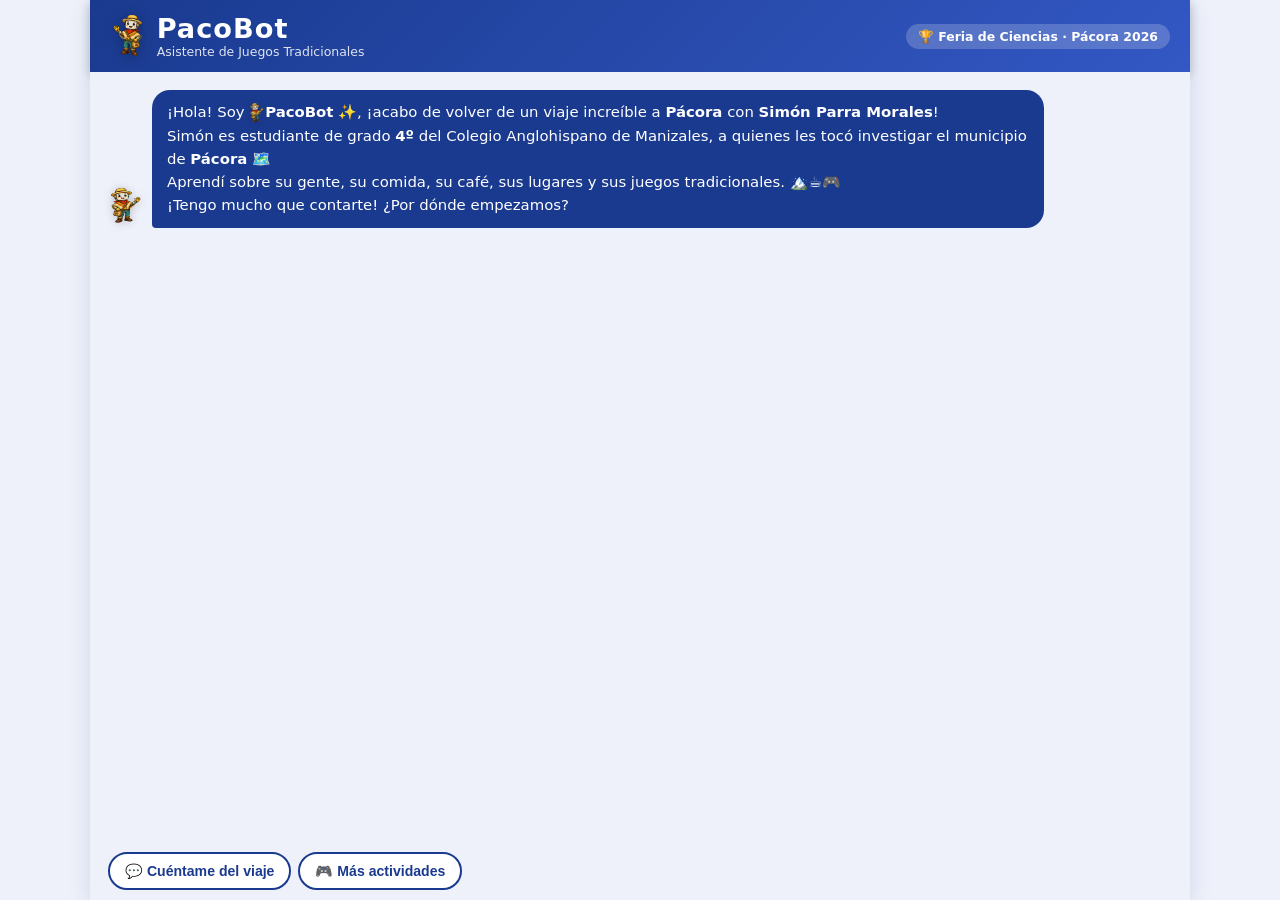
==== commit d6f757c6: "feat: simplify chat menu to 2 main options with activity bottom sheet" ====
--- a/index.html
+++ b/index.html
@@ -63,6 +63,24 @@
   </div>
 </div>
 
+<!-- ── Modal: Menú de actividades ───────────────────────────── -->
+<div id="menu-modal" class="modal hidden" onclick="App.closeMenuModal(event)">
+  <div class="menu-sheet">
+    <div class="menu-sheet-handle"></div>
+    <h3 class="menu-sheet-title">¿Qué quieres hacer?</h3>
+    <div class="menu-grid">
+      <button class="menu-item" onclick="App.menuAction('trivia')">   <span class="menu-item-icon">❓</span><span>Trivia</span></button>
+      <button class="menu-item" onclick="App.menuAction('guess')">    <span class="menu-item-icon">🎲</span><span>Adivina el juego</span></button>
+      <button class="menu-item" onclick="App.menuAction('rhymes')">   <span class="menu-item-icon">🪢</span><span>Rimas</span></button>
+      <button class="menu-item" onclick="App.menuAction('rec')">      <span class="menu-item-icon">🎯</span><span>Recomendar Juego</span></button>
+      <button class="menu-item" onclick="App.menuAction('gen')">      <span class="menu-item-icon">✨</span><span>Inventar Juego</span></button>
+      <button class="menu-item" onclick="App.menuAction('survey')">   <span class="menu-item-icon">📊</span><span>Encuesta</span></button>
+      <button class="menu-item" onclick="App.menuAction('results')">  <span class="menu-item-icon">🏆</span><span>Resultados</span></button>
+      <button class="menu-item menu-item--danger" onclick="App.menuAction('clear')"><span class="menu-item-icon">🗑️</span><span>Limpiar Todo</span></button>
+    </div>
+  </div>
+</div>
+
 <!-- ── Modal: Generador de juegos ───────────────────────────── -->
 <div id="gen-modal" class="modal hidden">
   <div class="modal-box">
--- a/style.css
+++ b/style.css
@@ -303,6 +303,67 @@
 }
 .btn-do:hover { transform: translateY(-2px); box-shadow: 0 6px 20px rgba(26,58,143,.4); }
 
+/* ── Menú de actividades (bottom sheet) ─────────────────────── */
+.menu-sheet {
+  position: fixed;
+  bottom: 0; left: 0; right: 0;
+  background: #fff;
+  border-radius: 24px 24px 0 0;
+  padding: 12px 20px calc(24px + env(safe-area-inset-bottom));
+  box-shadow: 0 -8px 30px rgba(26,58,143,.18);
+  animation: sheetUp .25s ease;
+  max-width: 600px;
+  margin: 0 auto;
+}
+@keyframes sheetUp {
+  from { transform: translateY(100%); }
+  to   { transform: translateY(0); }
+}
+.menu-sheet-handle {
+  width: 40px; height: 4px;
+  background: var(--border);
+  border-radius: 4px;
+  margin: 0 auto 14px;
+}
+.menu-sheet-title {
+  font-size: 1rem;
+  font-weight: 800;
+  color: var(--text);
+  text-align: center;
+  margin-bottom: 16px;
+}
+.menu-grid {
+  display: grid;
+  grid-template-columns: repeat(4, 1fr);
+  gap: 10px;
+}
+.menu-item {
+  display: flex;
+  flex-direction: column;
+  align-items: center;
+  gap: 5px;
+  padding: 12px 6px;
+  border: 2px solid var(--border);
+  border-radius: 14px;
+  background: #f8faff;
+  cursor: pointer;
+  font-size: 0.72rem;
+  font-weight: 700;
+  color: var(--text);
+  transition: all .15s;
+  text-align: center;
+  line-height: 1.3;
+}
+.menu-item:hover, .menu-item:active {
+  background: var(--purple);
+  color: #fff;
+  border-color: var(--purple);
+  transform: translateY(-2px);
+}
+.menu-item-icon { font-size: 1.6rem; }
+.menu-item--danger { border-color: #fca5a5; color: var(--danger); }
+.menu-item--danger:hover { background: var(--danger); color: #fff; border-color: var(--danger); }
+
 .btn-cancel {
   padding: 12px 18px;
   background: #f3f4f6;
@@ -382,6 +443,12 @@
 .wtag.r1 { background: var(--orange);  font-size: 1rem; }
 .wtag.r2 { background: var(--purple);  font-size: 0.9rem; }
 .wtag.r3 { background: var(--gold); color: #fff; }
+
+@media (max-width: 640px) {
+  .menu-grid { grid-template-columns: repeat(4, 1fr); gap: 8px; }
+  .menu-item  { padding: 10px 4px; font-size: 0.65rem; }
+  .menu-item-icon { font-size: 1.4rem; }
+}
 
 /* ── Scrollbar ──────────────────────────────────────────────── */
 #chat-messages::-webkit-scrollbar { width: 5px; }
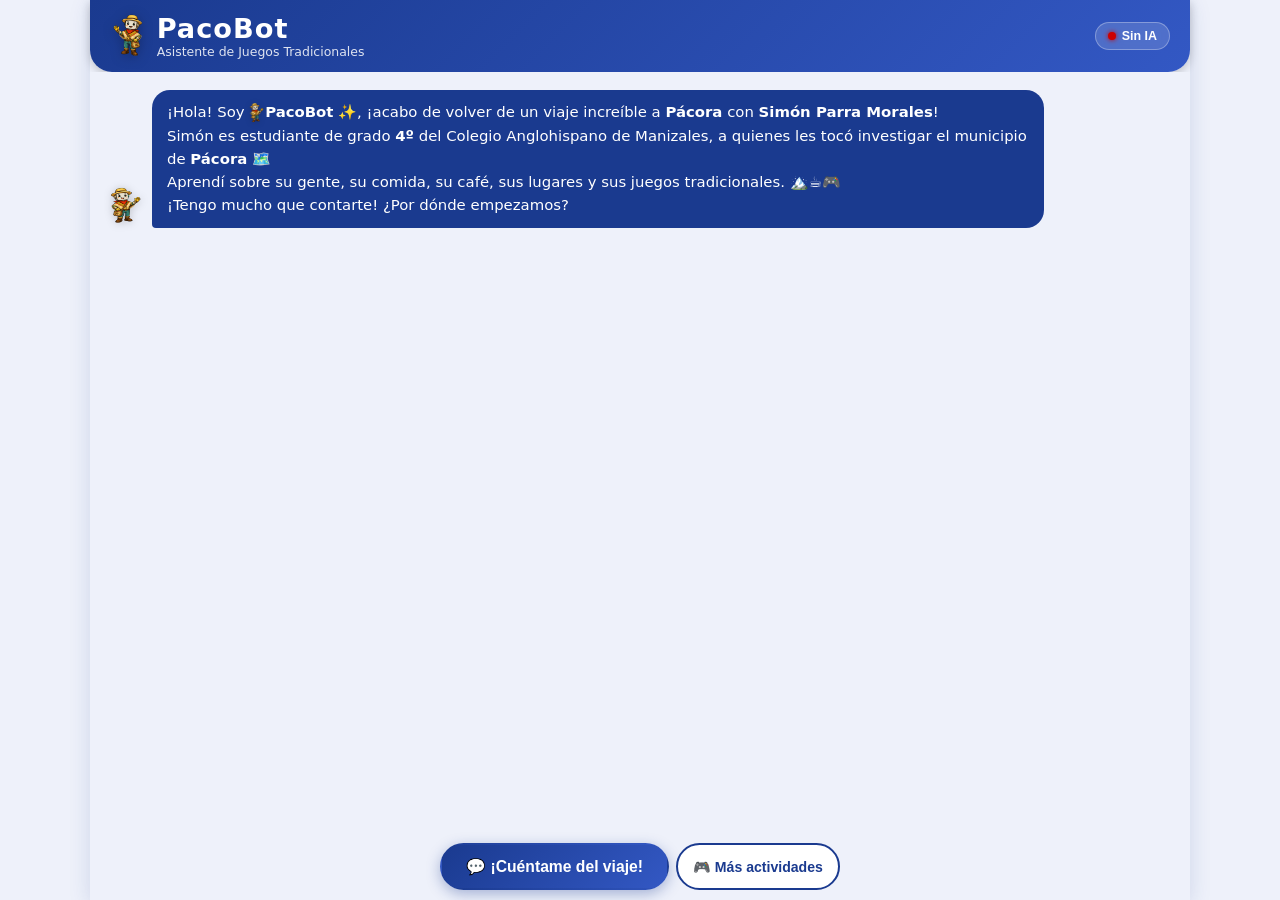
==== commit c13649a6: "Add files via upload feat: implement token modal with dynamic state handling and visual indicators" ====
--- a/index.html
+++ b/index.html
@@ -26,7 +26,10 @@
         <p>Asistente de Juegos Tradicionales</p>
       </div>
     </div>
-    <span class="header-badge">🏆 Feria de Ciencias · Pácora 2026</span>
+    <button class="token-btn" onclick="App.openTokenModal()">
+      <div class="dot" id="dot"></div>
+      <span id="dotlbl">Sin IA</span>
+    </button>
   </header>
 
   <!-- ── Main layout ─────────────────────────────────────────── -->
@@ -49,16 +52,31 @@
 <div id="ia-modal" class="modal hidden">
   <div class="modal-box">
     <h2>🔑 Clave de Groq</h2>
-    <p style="font-size:0.88rem;color:var(--text-muted);margin-bottom:14px;line-height:1.5">
-      Ingresa tu clave gratuita de Groq para activar PacoBot IA.<br>
-      Se guarda solo en este dispositivo.
-    </p>
-    <input type="password" id="ia-key-input" placeholder="gsk_xxxxxxxxxxxxxxxxxxxx"
-           style="width:100%;padding:10px 13px;border:2px solid var(--border);border-radius:10px;font-size:0.95rem;outline:none">
-    <p id="ia-key-error" style="color:var(--danger);font-size:0.8rem;margin-top:6px;min-height:18px"></p>
-    <div class="modal-btns" style="margin-top:10px">
-      <button class="btn-do"     onclick="App.saveAPIKey()">✅ Guardar y continuar</button>
-      <button class="btn-cancel" onclick="App.closeIAModal()">Cancelar</button>
+
+    <!-- Estado: sin clave -->
+    <div id="ia-no-key">
+      <p style="font-size:0.88rem;color:var(--text-muted);margin-bottom:14px;line-height:1.5">
+        Ingresa tu clave gratuita de Groq para activar PacoBot IA.<br>
+        Se guarda solo en este dispositivo.
+      </p>
+      <input type="password" id="ia-key-input" placeholder="gsk_xxxxxxxxxxxxxxxxxxxx"
+             style="width:100%;padding:10px 13px;border:2px solid var(--border);border-radius:10px;font-size:0.95rem;outline:none">
+      <p id="ia-key-error" style="color:var(--danger);font-size:0.8rem;margin-top:6px;min-height:18px"></p>
+      <div class="modal-btns" style="margin-top:10px">
+        <button class="btn-do"     onclick="App.saveAPIKey()">✅ Guardar y continuar</button>
+        <button class="btn-cancel" onclick="App.closeIAModal()">Cancelar</button>
+      </div>
+    </div>
+
+    <!-- Estado: con clave activa -->
+    <div id="ia-has-key" class="hidden">
+      <p style="font-size:0.88rem;color:var(--text-muted);margin-bottom:14px;line-height:1.5">
+        ✅ IA activa. Tu clave de Groq está guardada en este dispositivo.
+      </p>
+      <div class="modal-btns">
+        <button class="btn-do"     onclick="App.closeIAModal()">Cerrar</button>
+        <button class="btn-cancel" onclick="App.removeAPIKey()">🗑️ Eliminar clave</button>
+      </div>
     </div>
   </div>
 </div>
--- a/style.css
+++ b/style.css
@@ -2,6 +2,7 @@
 
 /* ── Reset & Variables ─────────────────────────────────────── */
 *, *::before, *::after { box-sizing: border-box; margin: 0; padding: 0; }
+.hidden { display: none !important; }
 
 :root {
   /* ── Colores Colegio Internacional Anglohispano ── */
@@ -47,6 +48,7 @@
   justify-content: space-between;
   flex-shrink: 0;
   box-shadow: 0 3px 10px rgba(0,0,0,.2);
+  border-radius: 0 0 22px 22px;
 }
 
 .header-left { display: flex; align-items: center; gap: 12px; }
@@ -66,13 +68,34 @@
 .app-header h1  { font-size: 1.7rem; font-weight: 800; letter-spacing: 1px; }
 .app-header p   { font-size: 0.78rem; opacity: .85; }
 
-.header-badge {
-  background: rgba(255,255,255,.2);
-  padding: 5px 12px;
-  border-radius: 20px;
-  font-size: 0.78rem;
-  font-weight: 600;
-  backdrop-filter: blur(4px);
+.token-btn {
+  display: flex; align-items: center; gap: 6px;
+  background: rgba(255,255,255,.15);
+  border: 1px solid rgba(255,255,255,.3);
+  color: #fff; padding: 6px 12px; border-radius: 20px;
+  font-size: 0.78rem; font-weight: 600; cursor: pointer;
+  backdrop-filter: blur(4px); transition: all .2s;
+}
+.token-btn:hover { background: rgba(255,255,255,.25); }
+
+.dot {
+  width: 8px; height: 8px; border-radius: 50%; flex-shrink: 0;
+  background: var(--danger);
+  box-shadow: 0 0 5px var(--danger);
+  animation: blink-red 1.2s infinite;
+}
+.dot.on {
+  background: var(--green);
+  box-shadow: 0 0 7px var(--green);
+  animation: pulse-green 2s infinite;
+}
+@keyframes blink-red {
+  0%,100% { opacity: 1; box-shadow: 0 0 5px var(--danger); }
+  50%      { opacity: .3; box-shadow: none; }
+}
+@keyframes pulse-green {
+  0%,100% { box-shadow: 0 0 4px var(--green); }
+  50%      { box-shadow: 0 0 10px var(--green), 0 0 18px rgba(39,174,96,.4); }
 }
 
 /* ── Main layout ───────────────────────────────────────────── */
@@ -180,6 +203,7 @@
 #quick-options {
   display: flex;
   flex-wrap: wrap;
+  justify-content: center;
   gap: 7px;
   padding: 6px 18px 10px;
 }
@@ -199,7 +223,25 @@
   background: var(--purple);
   color: #fff;
   transform: translateY(-2px);
-  box-shadow: 0 4px 12px rgba(108,63,197,.3);
+  box-shadow: 0 4px 12px rgba(26,58,143,.3);
+}
+
+.option-btn--primary {
+  background: linear-gradient(135deg, var(--purple), var(--purple-lt));
+  color: #fff;
+  border-color: transparent;
+  font-size: 0.98rem;
+  padding: 12px 24px;
+  box-shadow: 0 4px 14px rgba(26,58,143,.35);
+  animation: pulse-primary 2.2s ease-in-out infinite;
+}
+.option-btn--primary:hover {
+  background: linear-gradient(135deg, var(--purple-lt), var(--purple));
+  box-shadow: 0 6px 20px rgba(26,58,143,.45);
+}
+@keyframes pulse-primary {
+  0%, 100% { box-shadow: 0 4px 14px rgba(26,58,143,.35); }
+  50%       { box-shadow: 0 4px 22px rgba(26,58,143,.6); }
 }
 
 /* ── Input form ─────────────────────────────────────────────── */
